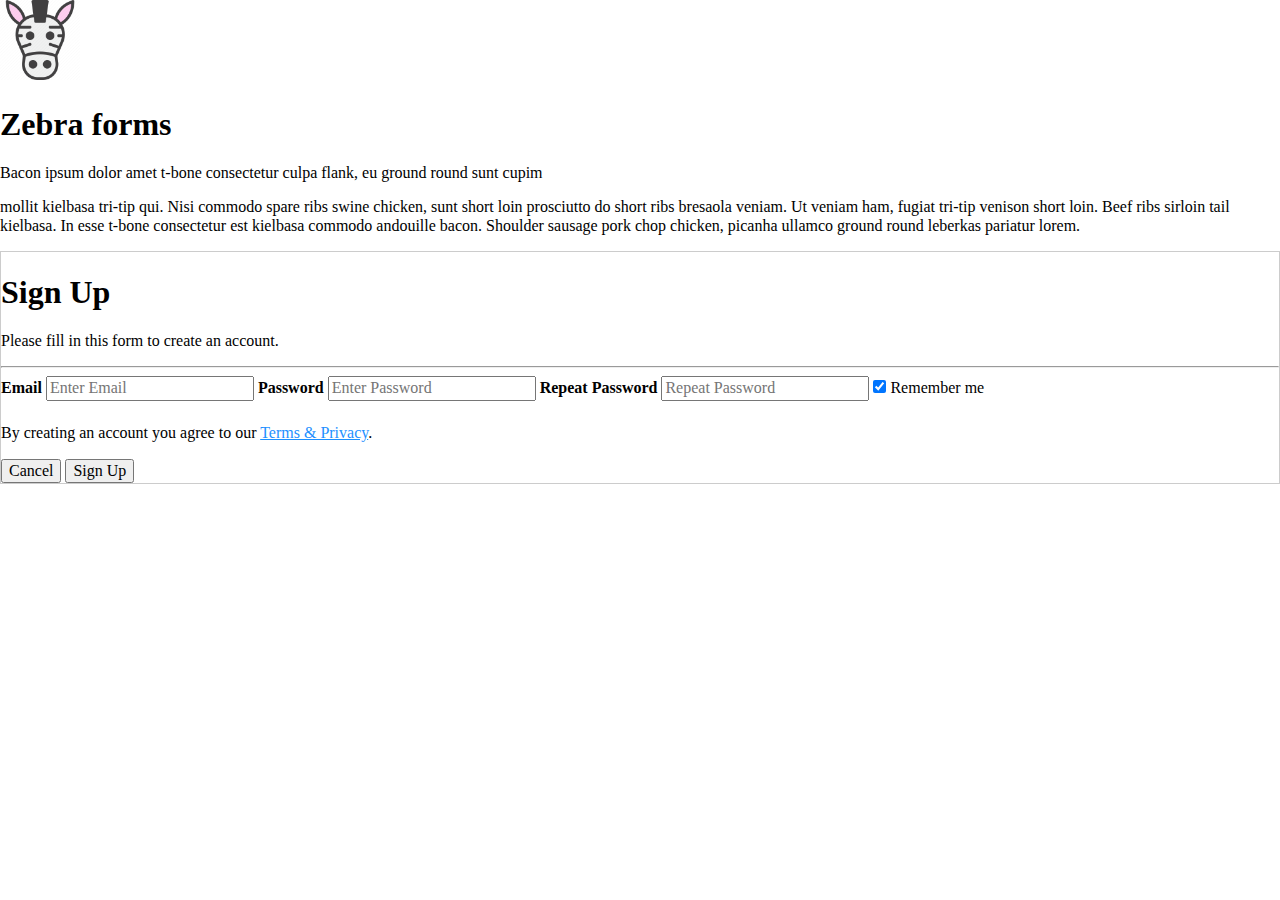
==== index.html @ 13871905 "added form and thank you page" ====
<!doctype html>
<html class="no-js" lang="en">

<head>
  <meta charset="utf-8">
  <title>Zebra Forms</title>
  <meta name="description" content="This site will serve as my form warehouse">
  <meta name="viewport" content="width=device-width, initial-scale=1">

  <meta property="og:title" content="">
  <meta property="og:type" content="">
  <meta property="og:url" content="">
  <meta property="og:image" content="">

  <link rel="manifest" href="site.webmanifest">
  <link rel="apple-touch-icon" href="icon.png">
  <!-- Place favicon.ico in the root directory -->

  <link rel="stylesheet" href="css/normalize.css">
  <link rel="stylesheet" href="css/main.css">

  <meta name="theme-color" content="#fafafa">
</head>

<body>
  <!-- Place your site's HTML here -->
  <header>
    <img class="logo" src="./img/zebra-logo.webp" alt="">
  </header>
  <h1>Zebra forms</h1>
  <p>Bacon ipsum dolor amet t-bone consectetur culpa flank, eu ground round sunt cupim </p>
  <p> mollit kielbasa tri-tip qui. Nisi commodo spare ribs swine chicken, sunt short loin prosciutto do short ribs bresaola veniam. Ut veniam ham, fugiat tri-tip venison short loin. Beef ribs sirloin tail kielbasa. In esse t-bone consectetur est kielbasa commodo andouille bacon. Shoulder sausage pork chop chicken, picanha ullamco ground round leberkas pariatur lorem.</p>

  <form action="thankyou.html" style="border:1px solid #ccc">
    <div class="container">
      <h1>Sign Up</h1>
      <p>Please fill in this form to create an account.</p>
      <hr>

      <label for="email"><b>Email</b></label>
      <input type="text" placeholder="Enter Email" name="email" required>

      <label for="psw"><b>Password</b></label>
      <input type="password" placeholder="Enter Password" name="psw" required>

      <label for="psw-repeat"><b>Repeat Password</b></label>
      <input type="password" placeholder="Repeat Password" name="psw-repeat" required>

      <label>
        <input type="checkbox" checked="checked" name="remember" style="margin-bottom:15px"> Remember me
      </label>

      <p>By creating an account you agree to our <a href="#" style="color:dodgerblue">Terms & Privacy</a>.</p>

      <div class="clearfix">
        <button type="button" class="cancelbtn">Cancel</button>
        <button type="submit" class="signupbtn">Sign Up</button>
      </div>
    </div>
  </form>
  <script src="js/main.js"></script>
</body>

</html>
---- css/main.css ----
/* Place CSS styles here */
.logo {
    width: 80px;
}
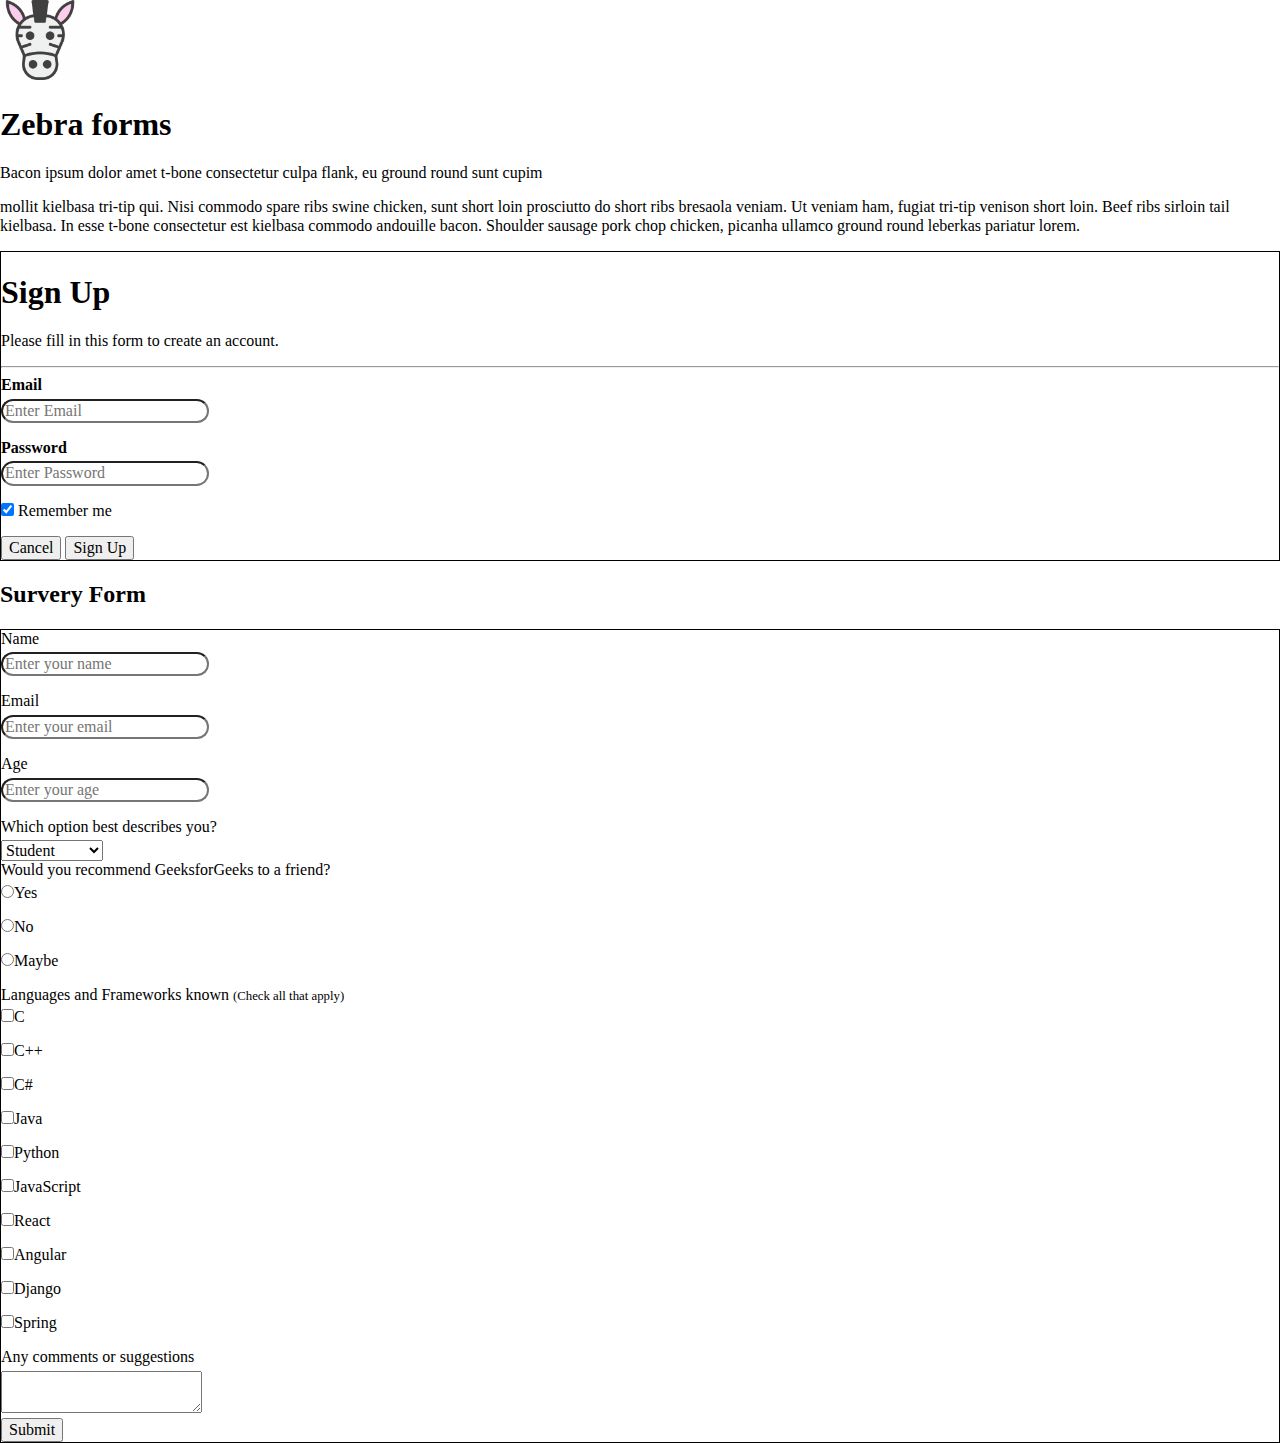
==== commit 79feccd1: "added second form" ====
--- a/index.html
+++ b/index.html
@@ -31,33 +31,163 @@
   <p>Bacon ipsum dolor amet t-bone consectetur culpa flank, eu ground round sunt cupim </p>
   <p> mollit kielbasa tri-tip qui. Nisi commodo spare ribs swine chicken, sunt short loin prosciutto do short ribs bresaola veniam. Ut veniam ham, fugiat tri-tip venison short loin. Beef ribs sirloin tail kielbasa. In esse t-bone consectetur est kielbasa commodo andouille bacon. Shoulder sausage pork chop chicken, picanha ullamco ground round leberkas pariatur lorem.</p>
 
-  <form action="thankyou.html" style="border:1px solid #ccc">
+  <form action="thankyou.html">
     <div class="container">
       <h1>Sign Up</h1>
       <p>Please fill in this form to create an account.</p>
       <hr>
 
       <label for="email"><b>Email</b></label>
-      <input type="text" placeholder="Enter Email" name="email" required>
+      <input class="form-input" id="email" type="email" placeholder="Enter Email" name="email" required>
 
       <label for="psw"><b>Password</b></label>
-      <input type="password" placeholder="Enter Password" name="psw" required>
-
-      <label for="psw-repeat"><b>Repeat Password</b></label>
-      <input type="password" placeholder="Repeat Password" name="psw-repeat" required>
+      <input class="form-input" id="psw" type="password" placeholder="Enter Password" name="psw" required>
 
       <label>
-        <input type="checkbox" checked="checked" name="remember" style="margin-bottom:15px"> Remember me
+        <input type="checkbox" checked="checked" name="remember"> Remember me
       </label>
 
-      <p>By creating an account you agree to our <a href="#" style="color:dodgerblue">Terms & Privacy</a>.</p>
-
-      <div class="clearfix">
+      <div class="form-buttons">
         <button type="button" class="cancelbtn">Cancel</button>
         <button type="submit" class="signupbtn">Sign Up</button>
       </div>
     </div>
   </form>
+
+  <h2>Survery Form</h2>
+  <form action="./thankyou.html">
+      <!-- Details -->
+      <div class="form-control">
+        <label for="name" id="label-name">
+            Name
+        </label>
+        <!-- Input Type Text -->
+        <input type="text" id="name"
+          placeholder="Enter your name" />
+      </div>
+      <div class="form-control">
+        <label for="email" id="label-email">
+          Email
+        </label>
+
+        <!-- Input Type Email-->
+        <input type="email" id="email"
+          placeholder="Enter your email" />
+      </div>
+
+      <div class="form-control">
+        <label for="age" id="label-age">
+          Age
+        </label>
+
+        <!-- Input Type Text -->
+        <input type="text" id="age"
+          placeholder="Enter your age" />
+      </div>
+
+      <div class="form-control">
+          <label for="role" id="label-role">
+              Which option best describes you?
+          </label>
+
+          <!-- Dropdown options -->
+          <select name="role" id="role">
+              <option value="student">Student</option>
+              <option value="intern">Intern</option>
+              <option value="professional">
+                  Professional
+              </option>
+              <option value="other">Other</option>
+          </select>
+      </div>
+
+      <div class="form-control">
+          <label>
+              Would you recommend GeeksforGeeks
+              to a friend?
+          </label>
+
+          <!-- Input Type Radio Button -->
+          <label for="recommed-1">
+              <input type="radio" id="recommed-1"
+                    name="recommed">Yes
+                </input>
+          </label>
+          <label for="recommed-2">
+              <input type="radio" id="recommed-2"
+                    name="recommed">No
+                </input>
+          </label>
+          <label for="recommed-3">
+              <input type="radio" id="recommed-3"
+                    name="recommed">Maybe
+                </input>
+          </label>
+      </div>
+
+      <div class="form-control">
+          <label>Languages and Frameworks known
+              <small>(Check all that apply)</small>
+          </label>
+          <!-- Input Type Checkbox -->
+          <label for="inp-1">
+              <input type="checkbox" name="inp">C
+                </input>
+            </label>
+          <label for="inp-2">
+              <input type="checkbox" name="inp">C++
+                </input>
+          </label>
+          <label for="inp-3">
+              <input type="checkbox" name="inp">C#
+                </input>
+          </label>
+          <label for="inp-4">
+              <input type="checkbox" name="inp">Java
+                </input>
+          </label>
+          <label for="inp-5">
+              <input type="checkbox" name="inp">Python
+                </input>
+          </label>
+          <label for="inp-6">
+              <input type="checkbox" name="inp">JavaScript
+                </input>
+          </label>
+          <label for="inp-7">
+              <input type="checkbox" name="inp">React
+                </input>
+          </label>
+          <label for="inp-7">
+              <input type="checkbox" name="inp">Angular
+                </input>
+          </label>
+          <label for="inp-7">
+              <input type="checkbox" name="inp">Django
+                </input>
+          </label>
+          <label for="inp-7">
+              <input type="checkbox" name="inp">Spring
+                </input>
+          </label>
+      </div>
+
+      <div class="form-control">
+          <label for="comment">
+              Any comments or suggestions
+          </label>
+
+          <!-- multi-line text input control -->
+          <textarea name="comment" id="comment"
+                    placeholder="Enter your comment here">
+          </textarea>
+      </div>
+
+      <!-- Multi-line Text Input Control -->
+      <button type="submit" value="submit">
+          Submit
+      </button>
+  </form>
   <script src="js/main.js"></script>
 </body>
 
--- a/css/main.css
+++ b/css/main.css
@@ -1,5 +1,18 @@
 /* Place CSS styles here */
+label {
+    display: block;
+    margin-bottom: 4px;
+}
+
+input {
+    border-radius: 16px;
+    margin-bottom: 16px;
+}
+
+form {
+    border: 1px solid black;
+}
+
 .logo {
     width: 80px;
 }
-
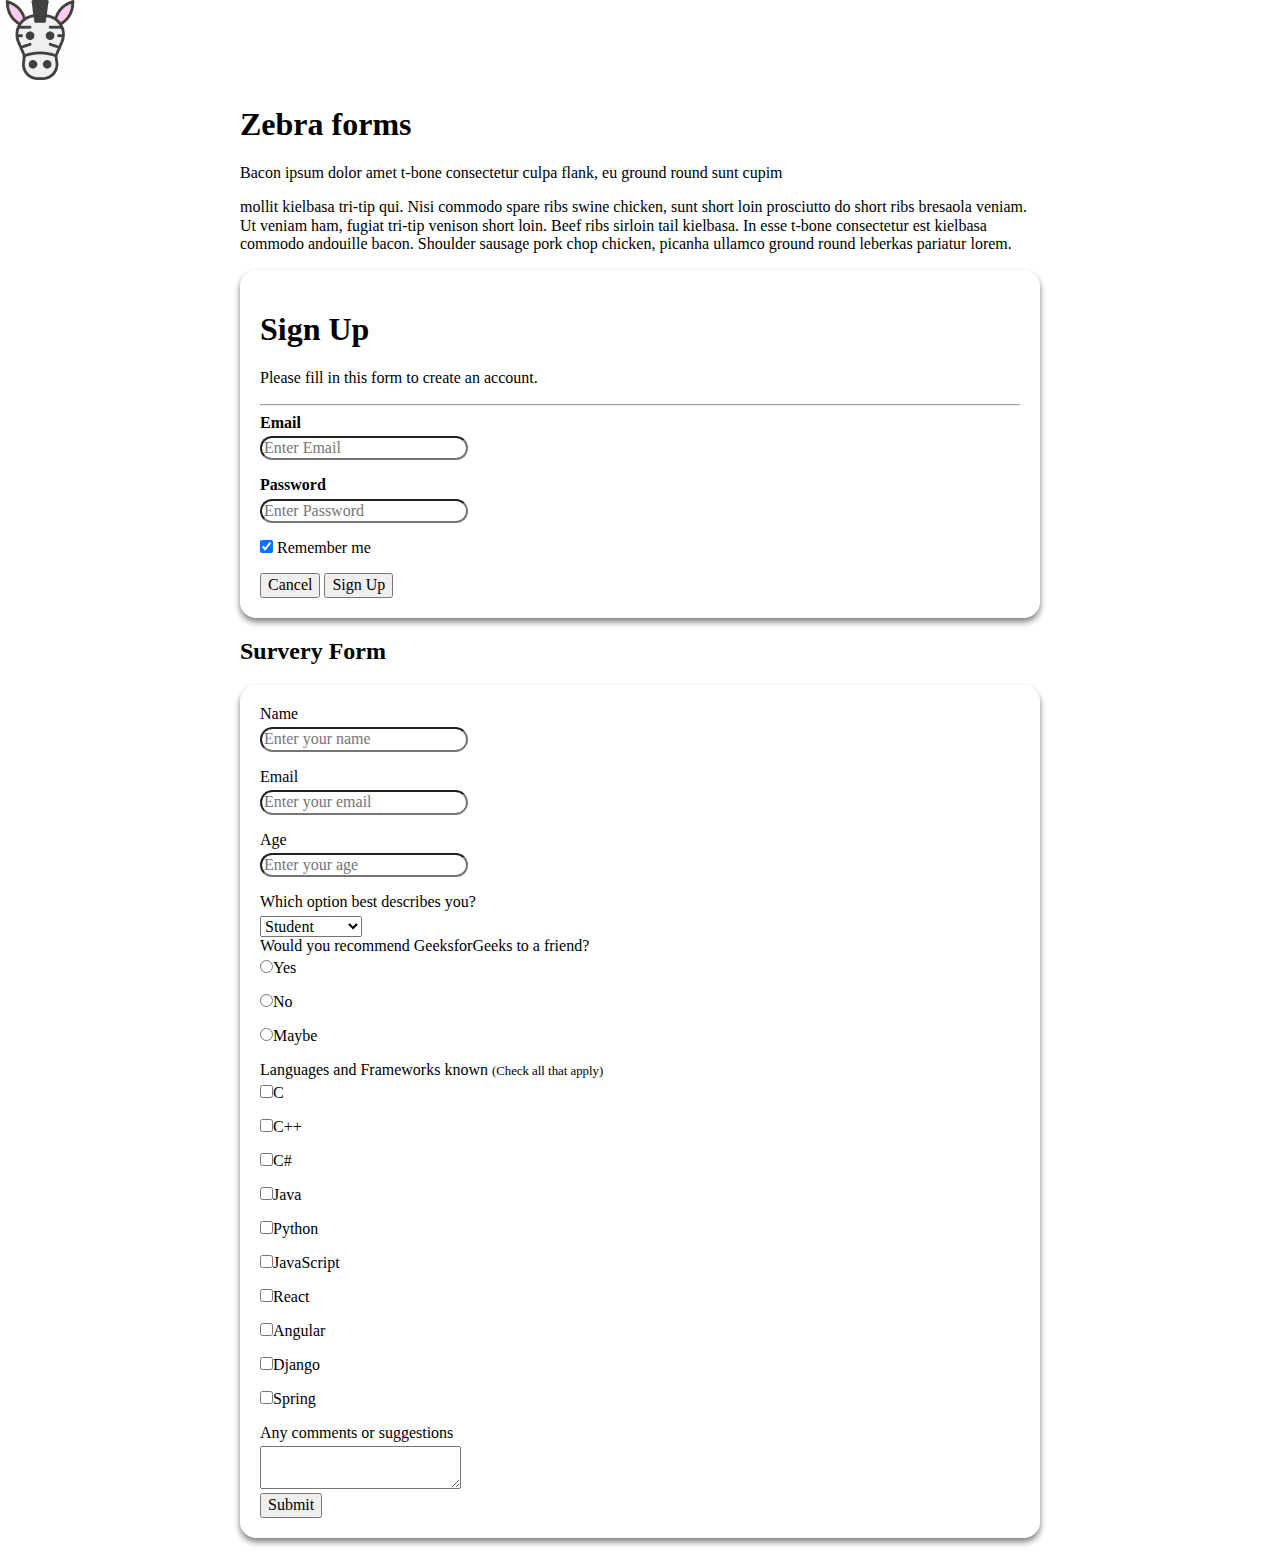
==== commit a7ecc74b: "added javascript to second form" ====
--- a/index.html
+++ b/index.html
@@ -27,84 +27,85 @@
   <header>
     <img class="logo" src="./img/zebra-logo.webp" alt="">
   </header>
-  <h1>Zebra forms</h1>
-  <p>Bacon ipsum dolor amet t-bone consectetur culpa flank, eu ground round sunt cupim </p>
-  <p> mollit kielbasa tri-tip qui. Nisi commodo spare ribs swine chicken, sunt short loin prosciutto do short ribs bresaola veniam. Ut veniam ham, fugiat tri-tip venison short loin. Beef ribs sirloin tail kielbasa. In esse t-bone consectetur est kielbasa commodo andouille bacon. Shoulder sausage pork chop chicken, picanha ullamco ground round leberkas pariatur lorem.</p>
-
-  <form action="thankyou.html">
-    <div class="container">
-      <h1>Sign Up</h1>
-      <p>Please fill in this form to create an account.</p>
-      <hr>
-
-      <label for="email"><b>Email</b></label>
-      <input class="form-input" id="email" type="email" placeholder="Enter Email" name="email" required>
-
-      <label for="psw"><b>Password</b></label>
-      <input class="form-input" id="psw" type="password" placeholder="Enter Password" name="psw" required>
-
-      <label>
-        <input type="checkbox" checked="checked" name="remember"> Remember me
-      </label>
-
-      <div class="form-buttons">
-        <button type="button" class="cancelbtn">Cancel</button>
-        <button type="submit" class="signupbtn">Sign Up</button>
+  <main class="zebra-forms-main">
+    <h1>Zebra forms</h1>
+    <p>Bacon ipsum dolor amet t-bone consectetur culpa flank, eu ground round sunt cupim </p>
+    <p> mollit kielbasa tri-tip qui. Nisi commodo spare ribs swine chicken, sunt short loin prosciutto do short ribs bresaola veniam. Ut veniam ham, fugiat tri-tip venison short loin. Beef ribs sirloin tail kielbasa. In esse t-bone consectetur est kielbasa commodo andouille bacon. Shoulder sausage pork chop chicken, picanha ullamco ground round leberkas pariatur lorem.</p>
+
+    <form action="thankyou.html">
+      <div class="container">
+        <h1>Sign Up</h1>
+        <p>Please fill in this form to create an account.</p>
+        <hr>
+
+        <label for="email"><b>Email</b></label>
+        <input class="form-input" id="email" type="email" placeholder="Enter Email" name="email" required>
+
+        <label for="psw"><b>Password</b></label>
+        <input class="form-input" id="psw" type="password" placeholder="Enter Password" name="psw" required>
+
+        <label>
+          <input type="checkbox" checked="checked" name="remember"> Remember me
+        </label>
+
+        <div class="form-buttons">
+          <button type="button" class="cancelbtn">Cancel</button>
+          <button type="submit" class="signupbtn">Sign Up</button>
+        </div>
       </div>
-    </div>
-  </form>
-
-  <h2>Survery Form</h2>
-  <form action="./thankyou.html">
-      <!-- Details -->
-      <div class="form-control">
-        <label for="name" id="label-name">
-            Name
-        </label>
-        <!-- Input Type Text -->
-        <input type="text" id="name"
-          placeholder="Enter your name" />
-      </div>
-      <div class="form-control">
-        <label for="email" id="label-email">
-          Email
-        </label>
-
-        <!-- Input Type Email-->
-        <input type="email" id="email"
-          placeholder="Enter your email" />
-      </div>
-
-      <div class="form-control">
-        <label for="age" id="label-age">
-          Age
-        </label>
-
-        <!-- Input Type Text -->
-        <input type="text" id="age"
-          placeholder="Enter your age" />
-      </div>
-
-      <div class="form-control">
+    </form>
+
+    <h2>Survery Form</h2>
+    <form>
+        <!-- Details -->
+        <div class="form-control">
+          <label for="name" id="label-name">
+              Name
+          </label>
+          <!-- Input Type Text -->
+          <input type="text" id="name"
+            placeholder="Enter your name" />
+        </div>
+        <div class="form-control">
+          <label for="email" id="label-email">
+            Email
+          </label>
+
+          <!-- Input Type Email-->
+          <input type="email" id="email"
+            placeholder="Enter your email" />
+        </div>
+
+        <div class="form-control">
+          <label for="age" id="label-age">
+            Age
+          </label>
+
+          <!-- Input Type Text -->
+          <input type="text" id="age"
+            placeholder="Enter your age" />
+        </div>
+
+        <div class="form-control">
           <label for="role" id="label-role">
-              Which option best describes you?
+            Which option best describes you?
           </label>
 
           <!-- Dropdown options -->
           <select name="role" id="role">
-              <option value="student">Student</option>
-              <option value="intern">Intern</option>
-              <option value="professional">
-                  Professional
-              </option>
-              <option value="other">Other</option>
+            <option value="student">Student</option>
+            <option value="intern">Intern</option>
+            <option value="professional">
+                Professional
+            </option>
+            <option value="other">Other</option>
           </select>
-      </div>
-
-      <div class="form-control">
+        </div>
+
+        <div class="form-control">
           <label>
-              Would you recommend GeeksforGeeks
-              to a friend?
+            Would you recommend GeeksforGeeks
+            to a friend?
           </label>
 
           <!-- Input Type Radio Button -->
@@ -119,75 +120,83 @@
                 </input>
           </label>
           <label for="recommed-3">
-              <input type="radio" id="recommed-3"
-                    name="recommed">Maybe
-                </input>
-          </label>
-      </div>
-
-      <div class="form-control">
-          <label>Languages and Frameworks known
-              <small>(Check all that apply)</small>
-          </label>
-          <!-- Input Type Checkbox -->
-          <label for="inp-1">
-              <input type="checkbox" name="inp">C
-                </input>
-            </label>
-          <label for="inp-2">
-              <input type="checkbox" name="inp">C++
-                </input>
-          </label>
-          <label for="inp-3">
-              <input type="checkbox" name="inp">C#
-                </input>
-          </label>
-          <label for="inp-4">
-              <input type="checkbox" name="inp">Java
-                </input>
-          </label>
-          <label for="inp-5">
-              <input type="checkbox" name="inp">Python
-                </input>
-          </label>
-          <label for="inp-6">
-              <input type="checkbox" name="inp">JavaScript
-                </input>
-          </label>
-          <label for="inp-7">
-              <input type="checkbox" name="inp">React
-                </input>
-          </label>
-          <label for="inp-7">
-              <input type="checkbox" name="inp">Angular
-                </input>
-          </label>
-          <label for="inp-7">
-              <input type="checkbox" name="inp">Django
-                </input>
-          </label>
-          <label for="inp-7">
-              <input type="checkbox" name="inp">Spring
-                </input>
-          </label>
-      </div>
-
-      <div class="form-control">
-          <label for="comment">
-              Any comments or suggestions
-          </label>
-
-          <!-- multi-line text input control -->
-          <textarea name="comment" id="comment"
-                    placeholder="Enter your comment here">
-          </textarea>
-      </div>
-
-      <!-- Multi-line Text Input Control -->
-      <button type="submit" value="submit">
+            <input type="radio" id="recommed-3"
+                  name="recommed">Maybe
+            </input>
+          </label>
+        </div>
+
+        <div class="form-control">
+            <label>Languages and Frameworks known
+                <small>(Check all that apply)</small>
+            </label>
+            <!-- Input Type Checkbox -->
+            <label for="inp-1">
+                <input type="checkbox" name="inp">C
+                  </input>
+              </label>
+            <label for="inp-2">
+                <input type="checkbox" name="inp">C++
+                  </input>
+            </label>
+            <label for="inp-3">
+                <input type="checkbox" name="inp">C#
+                  </input>
+            </label>
+            <label for="inp-4">
+                <input type="checkbox" name="inp">Java
+                  </input>
+            </label>
+            <label for="inp-5">
+                <input type="checkbox" name="inp">Python
+                  </input>
+            </label>
+            <label for="inp-6">
+                <input type="checkbox" name="inp">JavaScript
+                  </input>
+            </label>
+            <label for="inp-7">
+                <input type="checkbox" name="inp">React
+                  </input>
+            </label>
+            <label for="inp-7">
+                <input type="checkbox" name="inp">Angular
+                  </input>
+            </label>
+            <label for="inp-7">
+                <input type="checkbox" name="inp">Django
+                  </input>
+            </label>
+            <label for="inp-7">
+                <input type="checkbox" name="inp">Spring
+                  </input>
+            </label>
+        </div>
+
+        <div class="form-control">
+            <label for="comment">
+                Any comments or suggestions
+            </label>
+
+            <!-- multi-line text input control -->
+            <textarea name="comment" id="comment"
+                      placeholder="Enter your comment here">
+            </textarea>
+        </div>
+
+        <!-- Multi-line Text Input Control -->
+        <!-- <button id="submit" type="button" value="submit" onclick="handleClick(event)">
+            Submit
+        </button> -->
+        <button id="submit" type="button" value="submit">
           Submit
       </button>
-  </form>
+    </form>
+  </main>
+  <div class="zebra-forms-pop-up">
+    <h2>Thank you</h2>
+    <p id="form-name" class="form-name"></p>
+  </div>
   <script src="js/main.js"></script>
 </body>
 
--- a/css/main.css
+++ b/css/main.css
@@ -1,4 +1,31 @@
 /* Place CSS styles here */
+.zebra-forms-main {
+    max-width: 800px;
+    margin-left: auto;
+    margin-right: auto;
+    padding-bottom: 20px;
+}
+
+.zebra-forms-pop-up {
+    display: none;
+    position: absolute;
+    top: 0;
+    left: 0;
+    width: 100%;
+    height: 100vh;
+    align-items: center;
+    justify-content: center;
+    background-color: papayawhip;
+}
+
+.form-submitted .zebra-forms-pop-up {
+    display: flex;
+}
+
+.form-submitted {
+    background-color: peachpuff;
+}
+
 label {
     display: block;
     margin-bottom: 4px;
@@ -10,7 +37,9 @@
 }
 
 form {
-    border: 1px solid black;
+    padding: 20px;
+    border-radius: 16px;
+    box-shadow: 0px 4px 6px 0px #808080;
 }
 
 .logo {
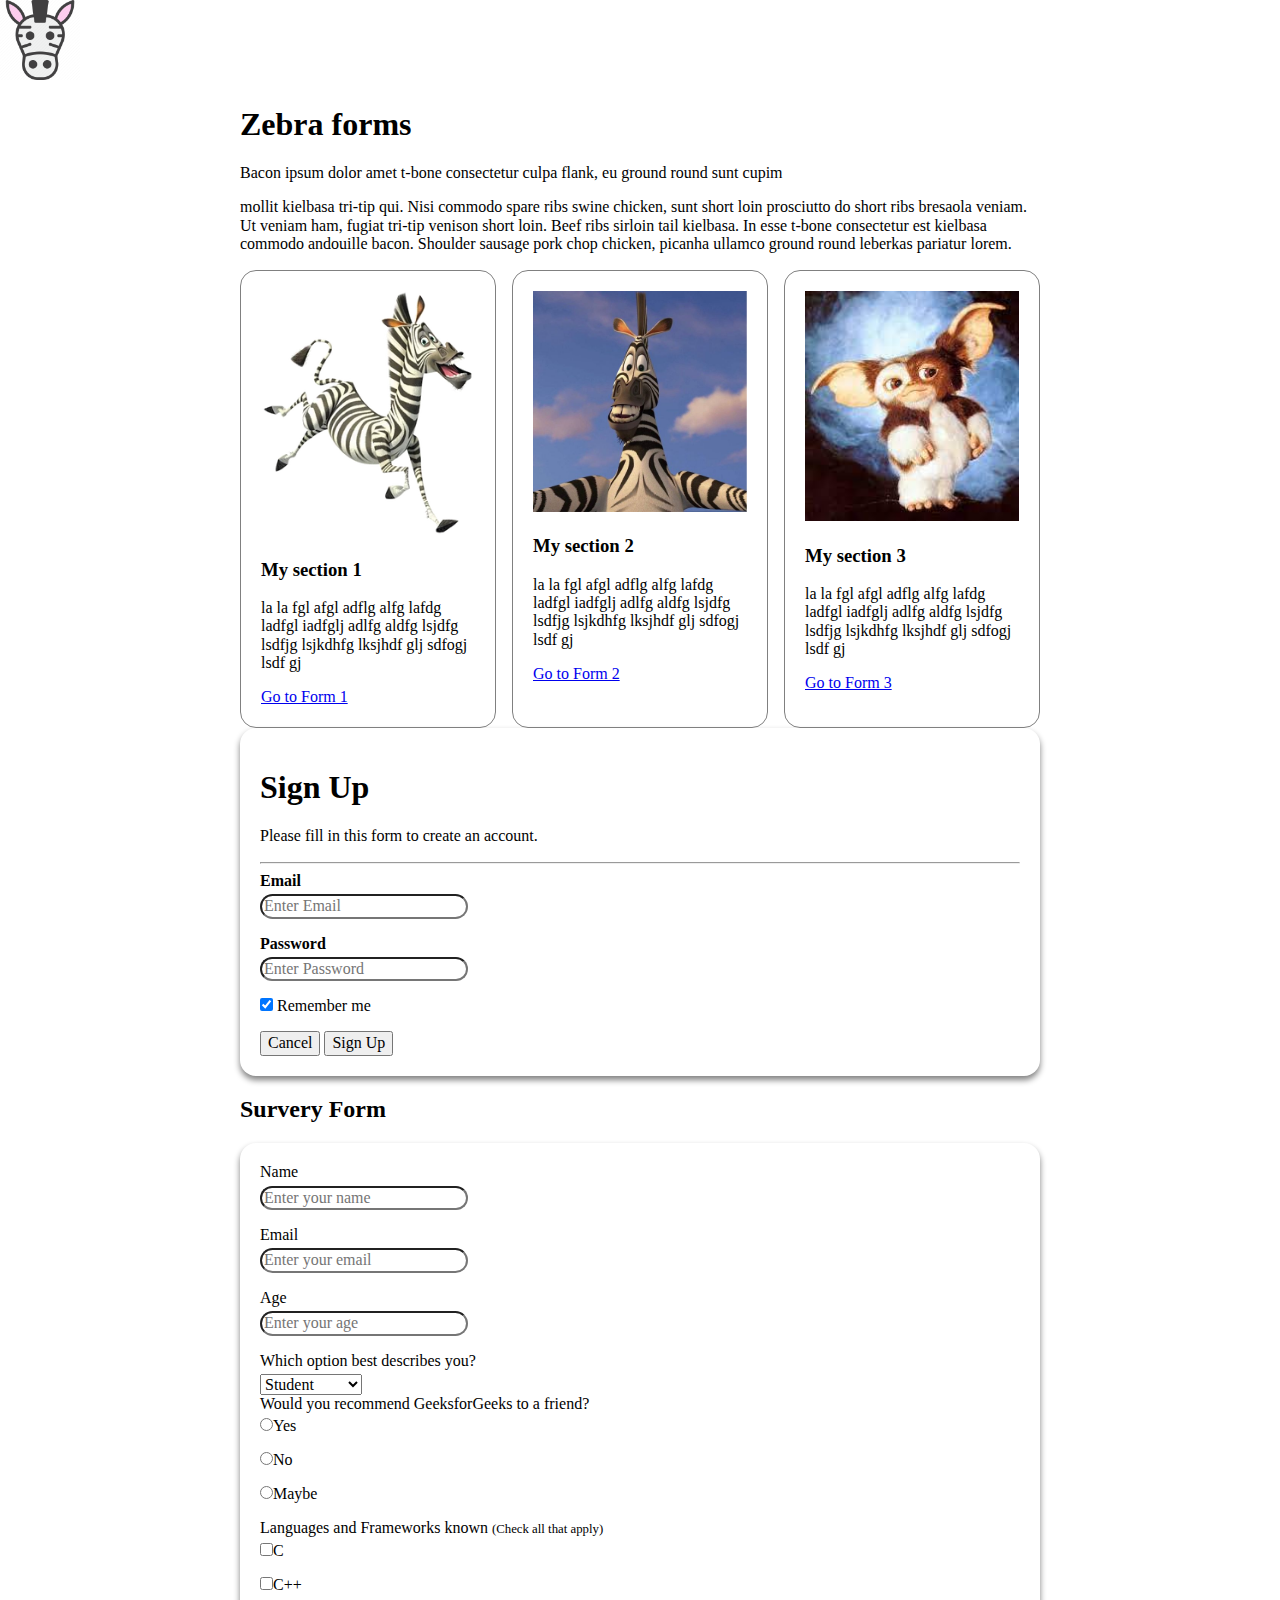
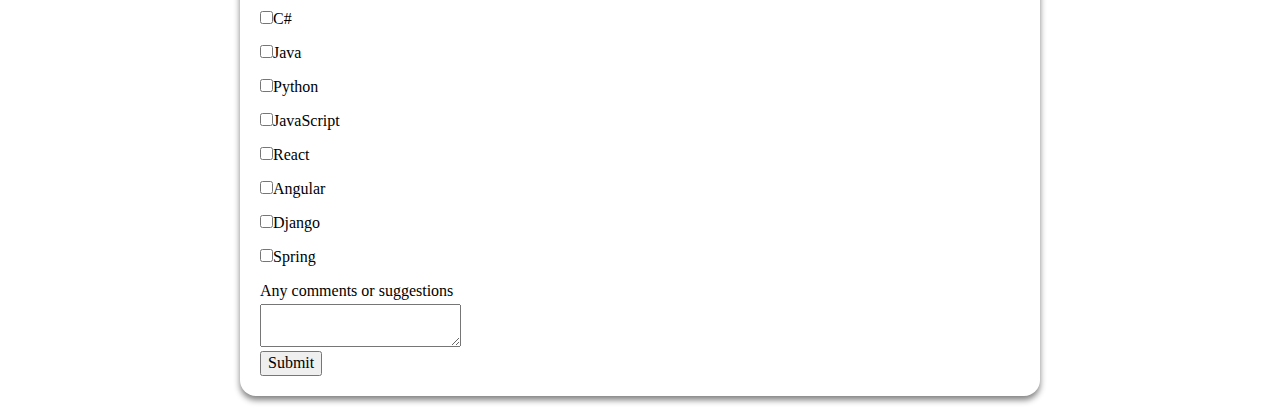
==== commit 0123d573: "added media queries and featured content section" ====
--- a/index.html
+++ b/index.html
@@ -32,6 +32,27 @@
     <p>Bacon ipsum dolor amet t-bone consectetur culpa flank, eu ground round sunt cupim </p>
     <p> mollit kielbasa tri-tip qui. Nisi commodo spare ribs swine chicken, sunt short loin prosciutto do short ribs bresaola veniam. Ut veniam ham, fugiat tri-tip venison short loin. Beef ribs sirloin tail kielbasa. In esse t-bone consectetur est kielbasa commodo andouille bacon. Shoulder sausage pork chop chicken, picanha ullamco ground round leberkas pariatur lorem.</p>
 
+    <div class="zebra-forms-items">
+      <div class="zebra-forms-item">
+        <img src="./img/marty1.webp" alt="">
+        <h3>My section 1</h3>
+        <p>la la fgl afgl adflg alfg lafdg ladfgl iadfglj adlfg aldfg lsjdfg lsdfjg lsjkdhfg lksjhdf glj sdfogj lsdf gj</p>
+        <a href="#my-form">Go to Form 1</a>
+      </div>
+      <div class="zebra-forms-item">
+        <img src="./img/marty2.jpeg" alt="">
+        <h3>My section 2</h3>
+        <p>la la fgl afgl adflg alfg lafdg ladfgl iadfglj adlfg aldfg lsjdfg lsdfjg lsjkdhfg lksjhdf glj sdfogj lsdf gj</p>
+        <a href="#my-form">Go to Form 2</a>
+      </div>
+      <div class="zebra-forms-item">
+        <img src="./img/giz2.jpg" alt="">
+        <h3>My section 3</h3>
+        <p>la la fgl afgl adflg alfg lafdg ladfgl iadfglj adlfg aldfg lsjdfg lsdfjg lsjkdhfg lksjhdf glj sdfogj lsdf gj</p>
+        <a href="#my-form">Go to Form 3</a>
+      </div>
+    </div>
+
     <form action="thankyou.html">
       <div class="container">
         <h1>Sign Up</h1>
@@ -56,7 +77,7 @@
     </form>
 
     <h2>Survery Form</h2>
-    <form>
+    <form id="my-form">
         <!-- Details -->
         <div class="form-control">
           <label for="name" id="label-name">
--- a/css/main.css
+++ b/css/main.css
@@ -1,9 +1,46 @@
 /* Place CSS styles here */
+html {
+    font-size: 16px;
+    scroll-behavior: smooth;
+}
+
+h1 {
+    font-size: 24px;
+}
+
+@media (min-width: 800px) {
+    h1 {
+        font-size: 32px;
+    }
+}
+
+img {
+    width: 100%;
+}
+
 .zebra-forms-main {
     max-width: 800px;
     margin-left: auto;
     margin-right: auto;
     padding-bottom: 20px;
+}
+
+.zebra-forms-items {
+    display: flex;
+    flex-direction: column;
+    gap: 16px;
+}
+
+@media (min-width: 800px) {
+    .zebra-forms-items {
+        flex-direction: row
+    }
+}
+
+.zebra-forms-item {
+    border: 1px solid #808080;
+    border-radius: 16px;
+    padding: 20px;
 }
 
 .zebra-forms-pop-up {
@@ -43,5 +80,17 @@
 }
 
 .logo {
-    width: 80px;
+    max-width: 80px;
 }
+
+.form-buttons {
+    display: flex;
+    flex-direction:  column;
+    gap: 4px;
+}
+
+@media (min-width: 800px) {
+    .form-buttons{
+        flex-direction: row;
+    }
+}
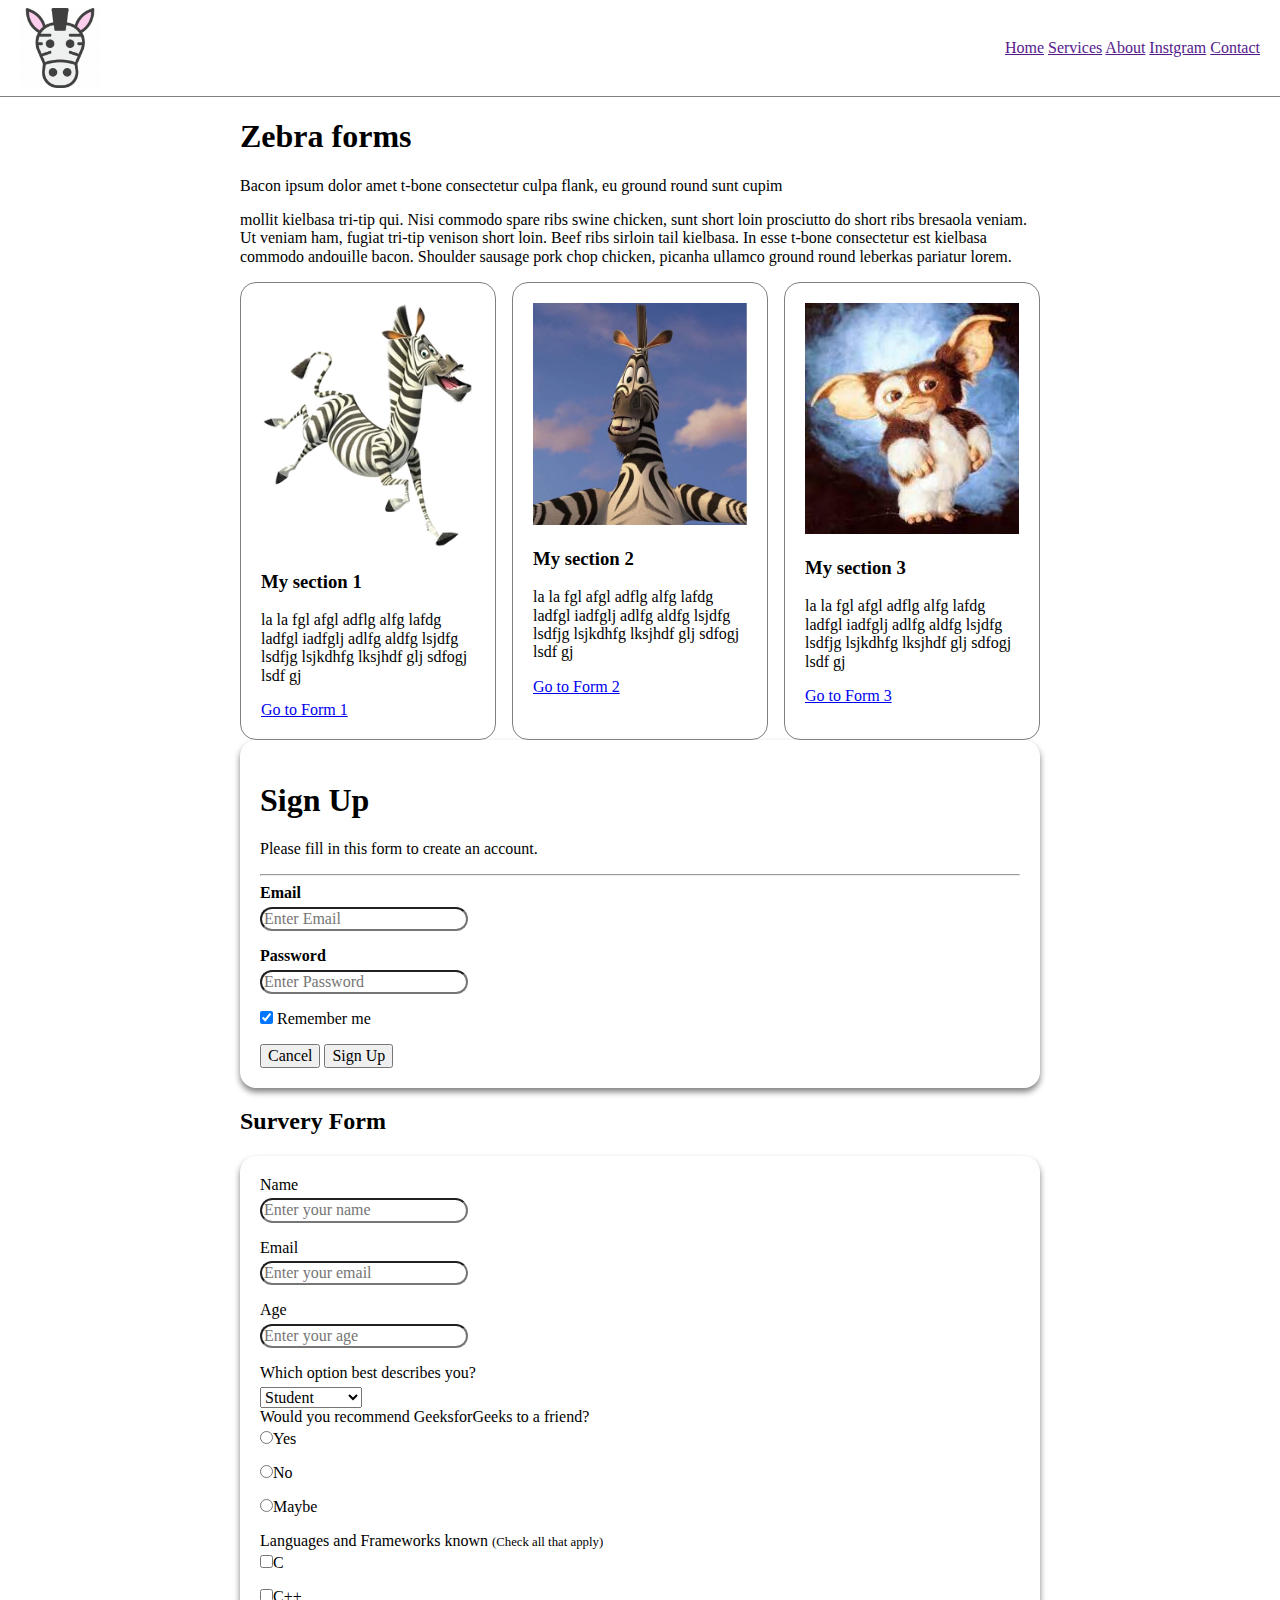
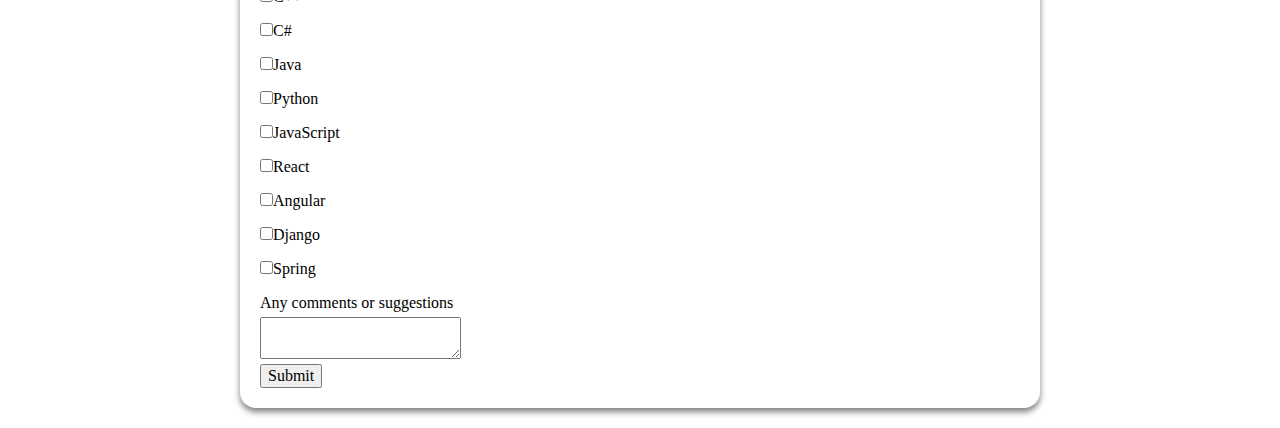
==== commit aaaad665: "added mobile navgation html css and js from responsive" ====
--- a/index.html
+++ b/index.html
@@ -25,7 +25,29 @@
 <body>
   <!-- Place your site's HTML here -->
   <header>
+    <!-- logo -->
     <img class="logo" src="./img/zebra-logo.webp" alt="">
+    <!-- site navigation -->
+    <nav class="main-nav">
+      <a href="">Home</a>
+      <a href="">Services</a>
+      <a href="">About</a>
+      <a href="">Instgram</a>
+      <a href="">Contact</a>
+    </nav>
+    <div class="mobile-nav-wrapper">
+      <a href="javascript:void(0);" class="icon" onclick="myFunction()">
+        MENU
+      </a>
+      <nav id="myLinks" class="mobile-main-nav">
+        <a href="">About</a>
+        <a href="">Contact</a>
+        <a href="">Work</a>
+        <a href="">Another page with long text</a>
+        <a href="">Another page with long text</a>
+        <a href="">Another page with long text</a>
+      </nav>
+    </div>
   </header>
   <main class="zebra-forms-main">
     <h1>Zebra forms</h1>
@@ -46,7 +68,7 @@
         <a href="#my-form">Go to Form 2</a>
       </div>
       <div class="zebra-forms-item">
-        <img src="./img/giz2.jpg" alt="">
+        <img class="third-image" src="./img/giz2.jpg" alt="">
         <h3>My section 3</h3>
         <p>la la fgl afgl adflg alfg lafdg ladfgl iadfglj adlfg aldfg lsjdfg lsdfjg lsjkdhfg lksjhdf glj sdfogj lsdf gj</p>
         <a href="#my-form">Go to Form 3</a>
--- a/css/main.css
+++ b/css/main.css
@@ -2,6 +2,47 @@
 html {
     font-size: 16px;
     scroll-behavior: smooth;
+}
+
+header {
+    display: flex;
+    align-items: center;
+    justify-content: space-between;
+    padding-left: 20px;
+    padding-right: 20px;
+    padding-bottom: 8px;
+    padding-top: 8px;
+    position: sticky;
+    top: 0;
+    background-color: white;
+    border-bottom: 1px solid #808080;
+}
+
+@media (max-width: 999px) {
+  .main-nav {
+    display: none;
+  }
+}
+
+.mobile-main-nav {
+  display: none;
+  flex-direction: column;
+  align-items: center;
+  background-color: yellow;
+  position: absolute;
+  top: 99px;
+  left: 0;
+  right: 0;
+}
+
+.mobile-main-nav a {
+  padding: 8px;
+}
+
+@media (min-width: 1000px) {
+  .mobile-nav-wrapper {
+    display: none;
+  }
 }
 
 h1 {
@@ -41,6 +82,14 @@
     border: 1px solid #808080;
     border-radius: 16px;
     padding: 20px;
+}
+
+.third-image {
+  /* width: 200px;
+  position: absolute;
+  top: 0;
+  /* left: 0; */
+  right: 200px; */
 }
 
 .zebra-forms-pop-up {
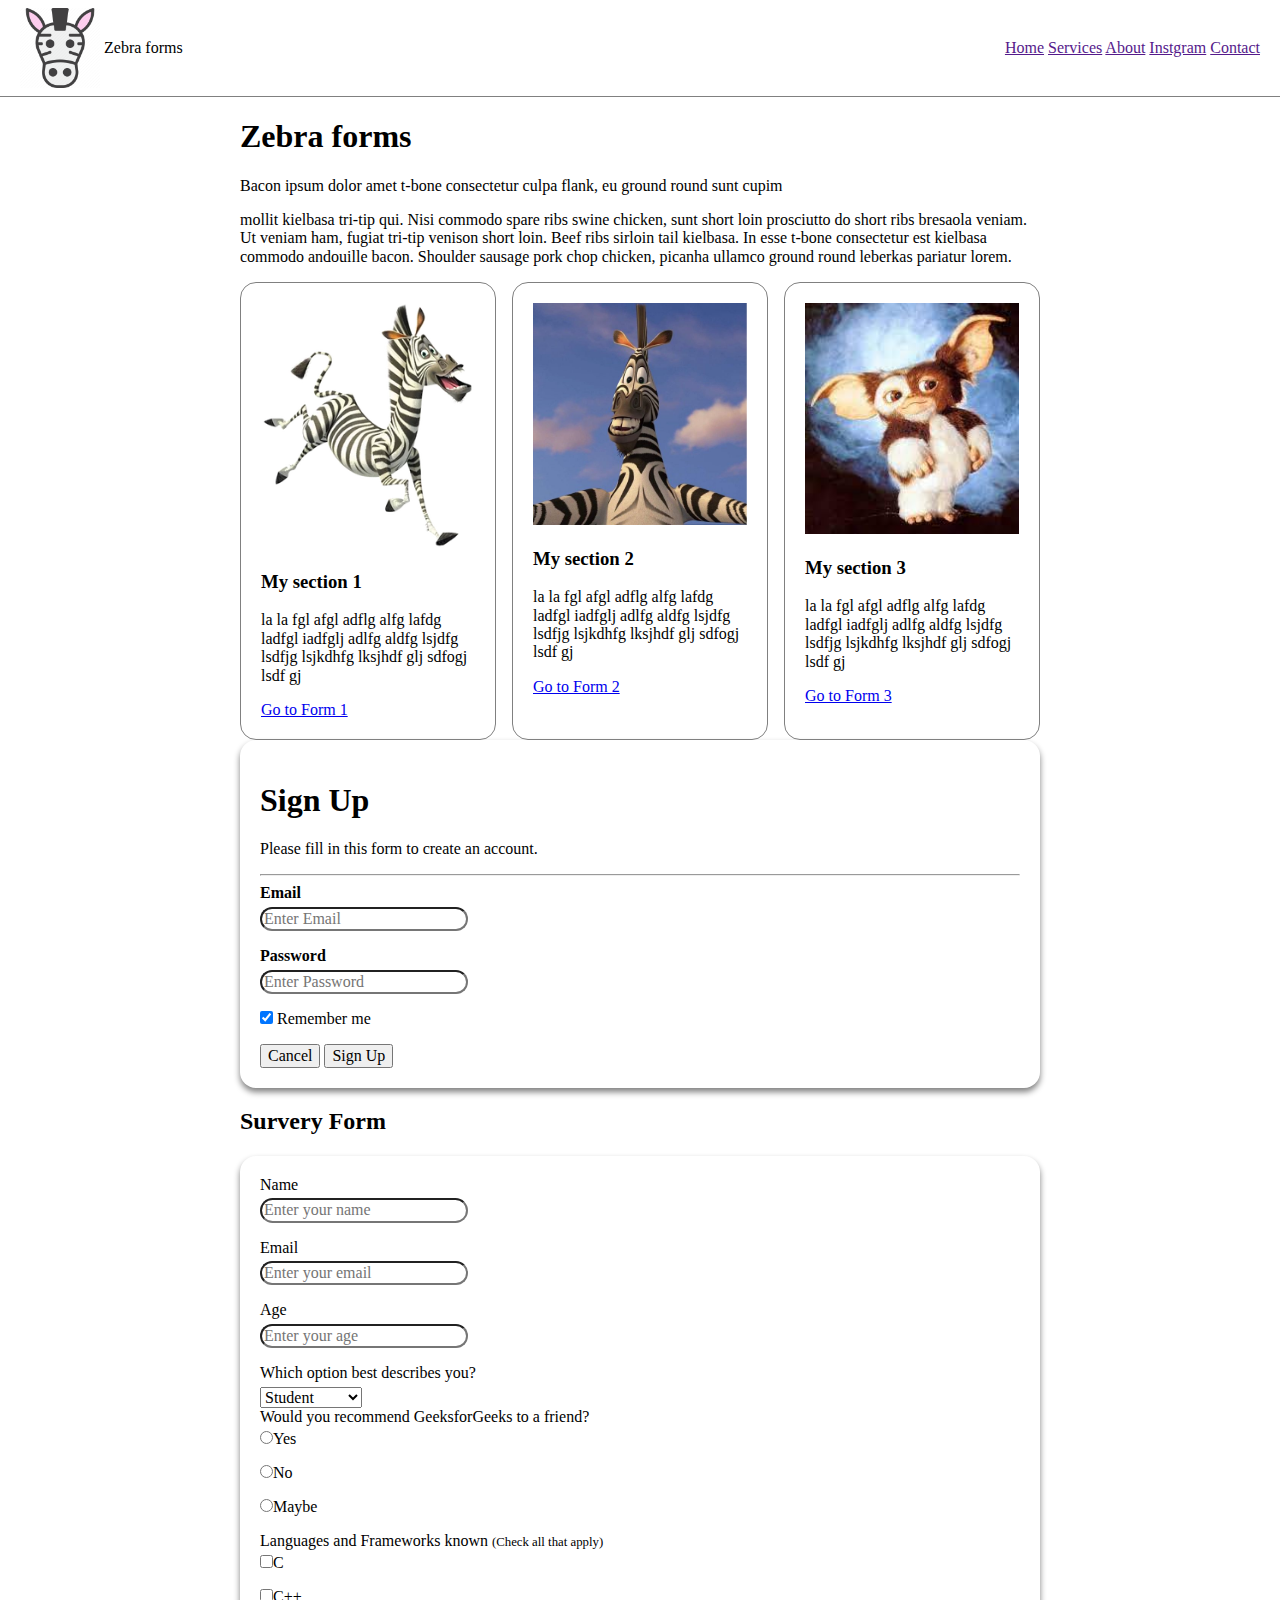
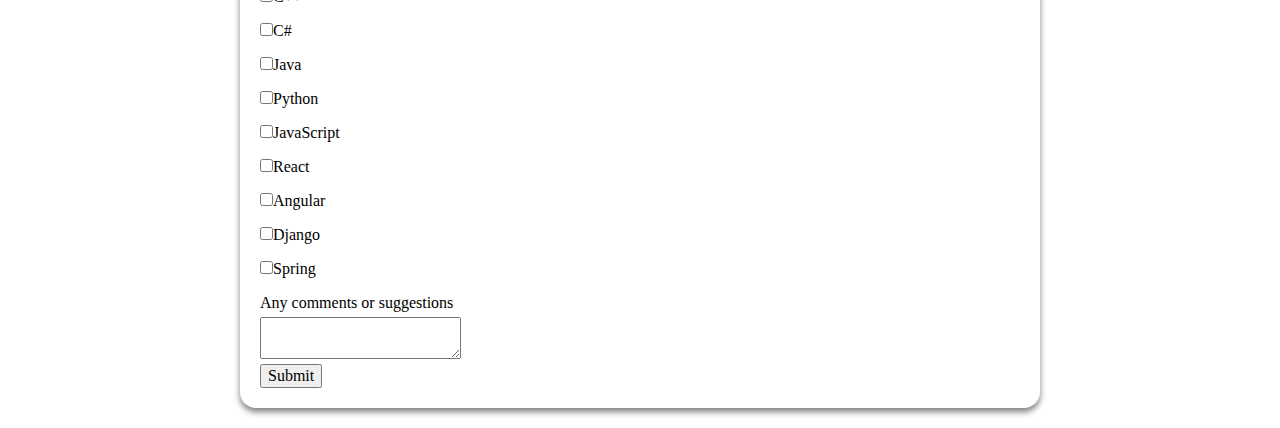
==== commit 1f726c08: "add logo text and aligned" ====
--- a/index.html
+++ b/index.html
@@ -25,8 +25,12 @@
 <body>
   <!-- Place your site's HTML here -->
   <header>
-    <!-- logo -->
-    <img class="logo" src="./img/zebra-logo.webp" alt="">
+    <div class="logo-wrapper">
+      <!-- logo -->
+      <img class="logo" src="./img/zebra-logo.webp" alt="">
+      <span class="logo-words">Zebra forms</span>
+    </div>
+
     <!-- site navigation -->
     <nav class="main-nav">
       <a href="">Home</a>
--- a/css/main.css
+++ b/css/main.css
@@ -43,6 +43,12 @@
   .mobile-nav-wrapper {
     display: none;
   }
+}
+
+.logo-wrapper {
+  display: flex;
+  align-items: center;
+  gap: 4px;
 }
 
 h1 {
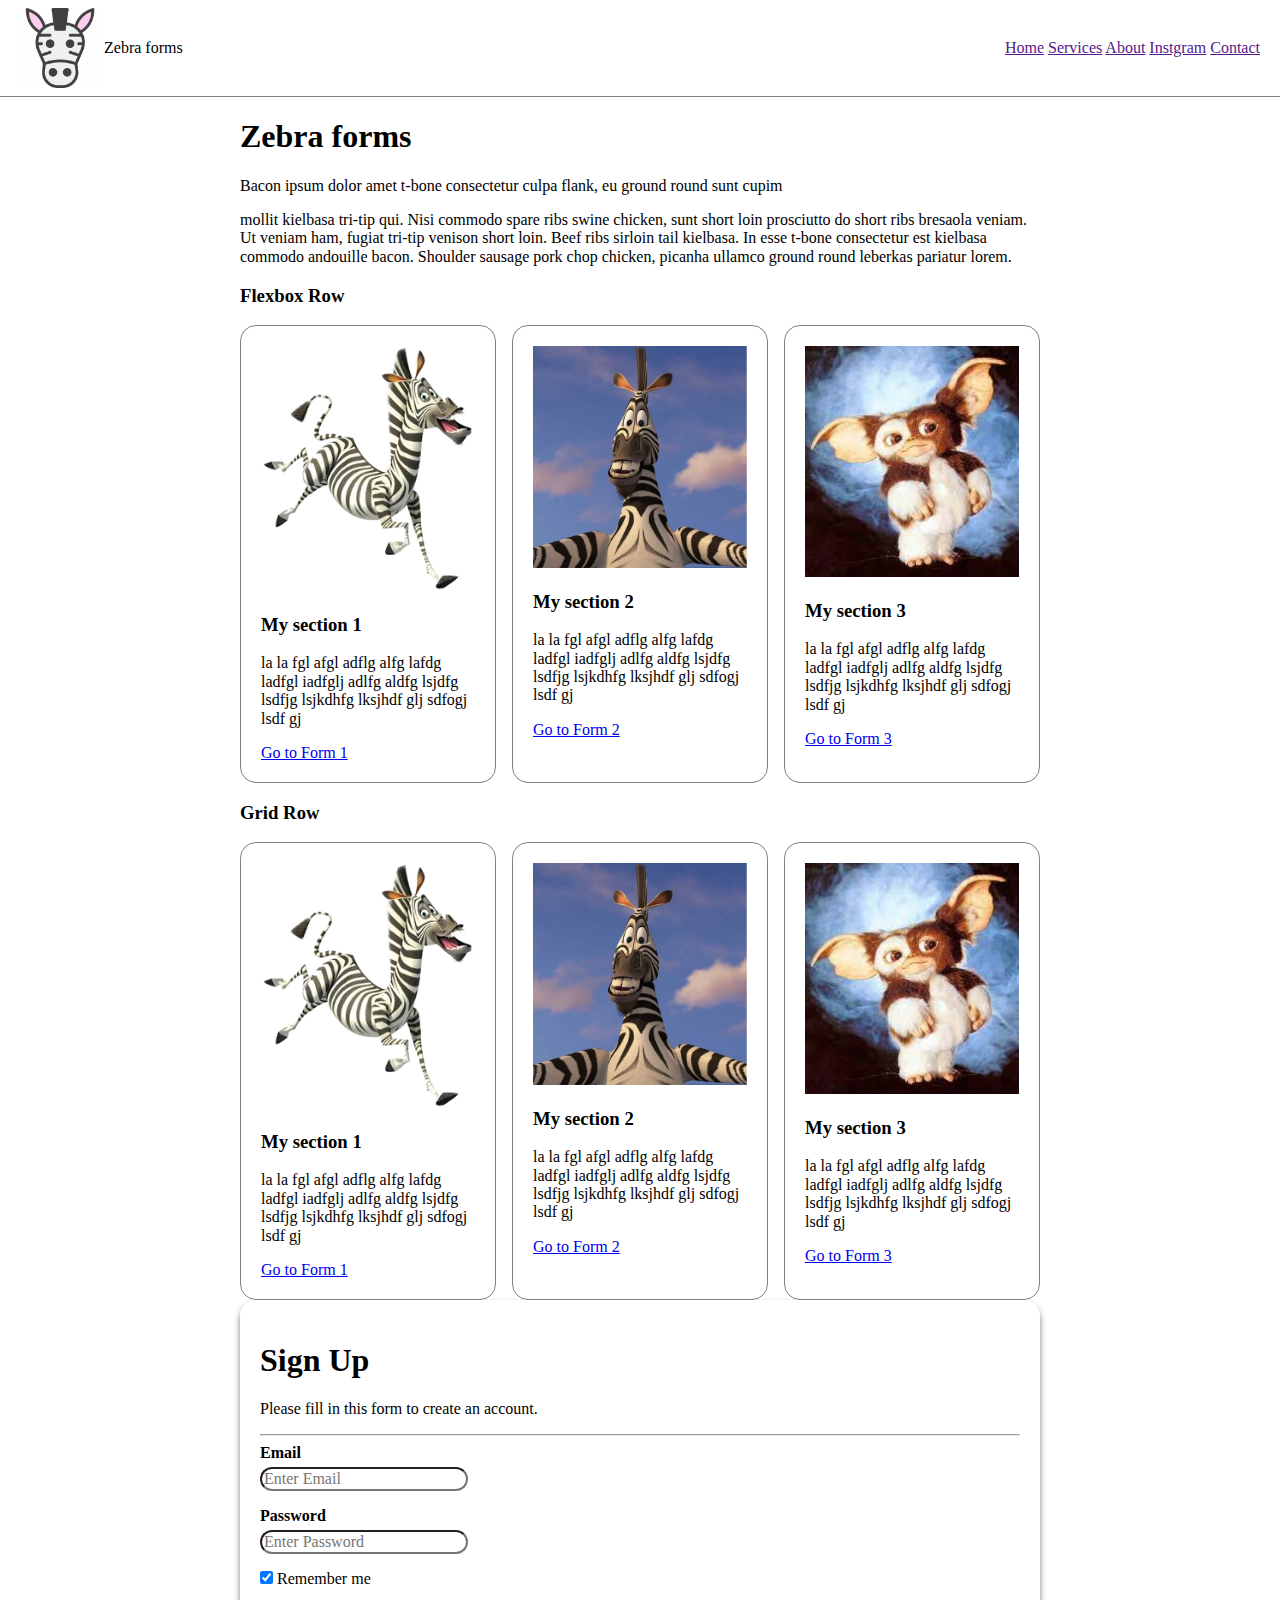
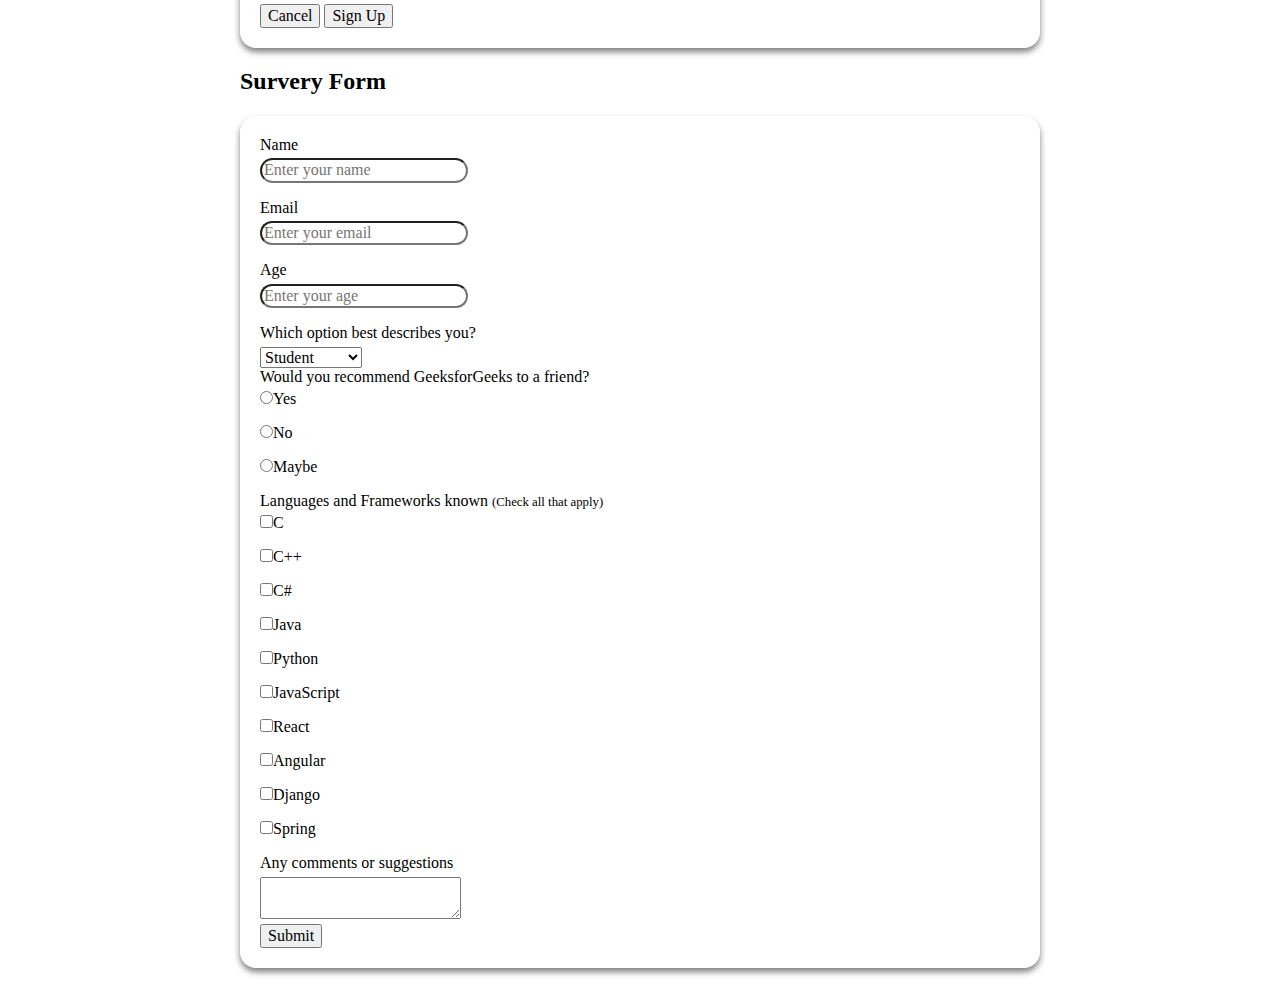
==== commit c2d21f51: "added a grid row" ====
--- a/index.html
+++ b/index.html
@@ -58,7 +58,30 @@
     <p>Bacon ipsum dolor amet t-bone consectetur culpa flank, eu ground round sunt cupim </p>
     <p> mollit kielbasa tri-tip qui. Nisi commodo spare ribs swine chicken, sunt short loin prosciutto do short ribs bresaola veniam. Ut veniam ham, fugiat tri-tip venison short loin. Beef ribs sirloin tail kielbasa. In esse t-bone consectetur est kielbasa commodo andouille bacon. Shoulder sausage pork chop chicken, picanha ullamco ground round leberkas pariatur lorem.</p>
 
+    <h3>Flexbox Row</h3>
     <div class="zebra-forms-items">
+      <div class="zebra-forms-item">
+        <img src="./img/marty1.webp" alt="">
+        <h3>My section 1</h3>
+        <p>la la fgl afgl adflg alfg lafdg ladfgl iadfglj adlfg aldfg lsjdfg lsdfjg lsjkdhfg lksjhdf glj sdfogj lsdf gj</p>
+        <a href="#my-form">Go to Form 1</a>
+      </div>
+      <div class="zebra-forms-item">
+        <img src="./img/marty2.jpeg" alt="">
+        <h3>My section 2</h3>
+        <p>la la fgl afgl adflg alfg lafdg ladfgl iadfglj adlfg aldfg lsjdfg lsdfjg lsjkdhfg lksjhdf glj sdfogj lsdf gj</p>
+        <a href="#my-form">Go to Form 2</a>
+      </div>
+      <div class="zebra-forms-item">
+        <img class="third-image" src="./img/giz2.jpg" alt="">
+        <h3>My section 3</h3>
+        <p>la la fgl afgl adflg alfg lafdg ladfgl iadfglj adlfg aldfg lsjdfg lsdfjg lsjkdhfg lksjhdf glj sdfogj lsdf gj</p>
+        <a href="#my-form">Go to Form 3</a>
+      </div>
+    </div>
+
+    <h3>Grid Row</h3>
+    <div class="zebra-forms-items-grid">
       <div class="zebra-forms-item">
         <img src="./img/marty1.webp" alt="">
         <h3>My section 1</h3>
--- a/css/main.css
+++ b/css/main.css
@@ -79,9 +79,22 @@
 }
 
 @media (min-width: 800px) {
-    .zebra-forms-items {
-        flex-direction: row
-    }
+  .zebra-forms-items {
+      flex-direction: row
+  }
+}
+
+.zebra-forms-items-grid {
+  display: grid;
+  grid-template-columns: 1fr;
+  gap: 16px;
+}
+
+@media (min-width: 800px) {
+  .zebra-forms-items-grid {
+    grid-template-columns: 1fr 1fr 1fr;
+    grid-template-columns: repeat(3, 1fr);
+  }
 }
 
 .zebra-forms-item {
